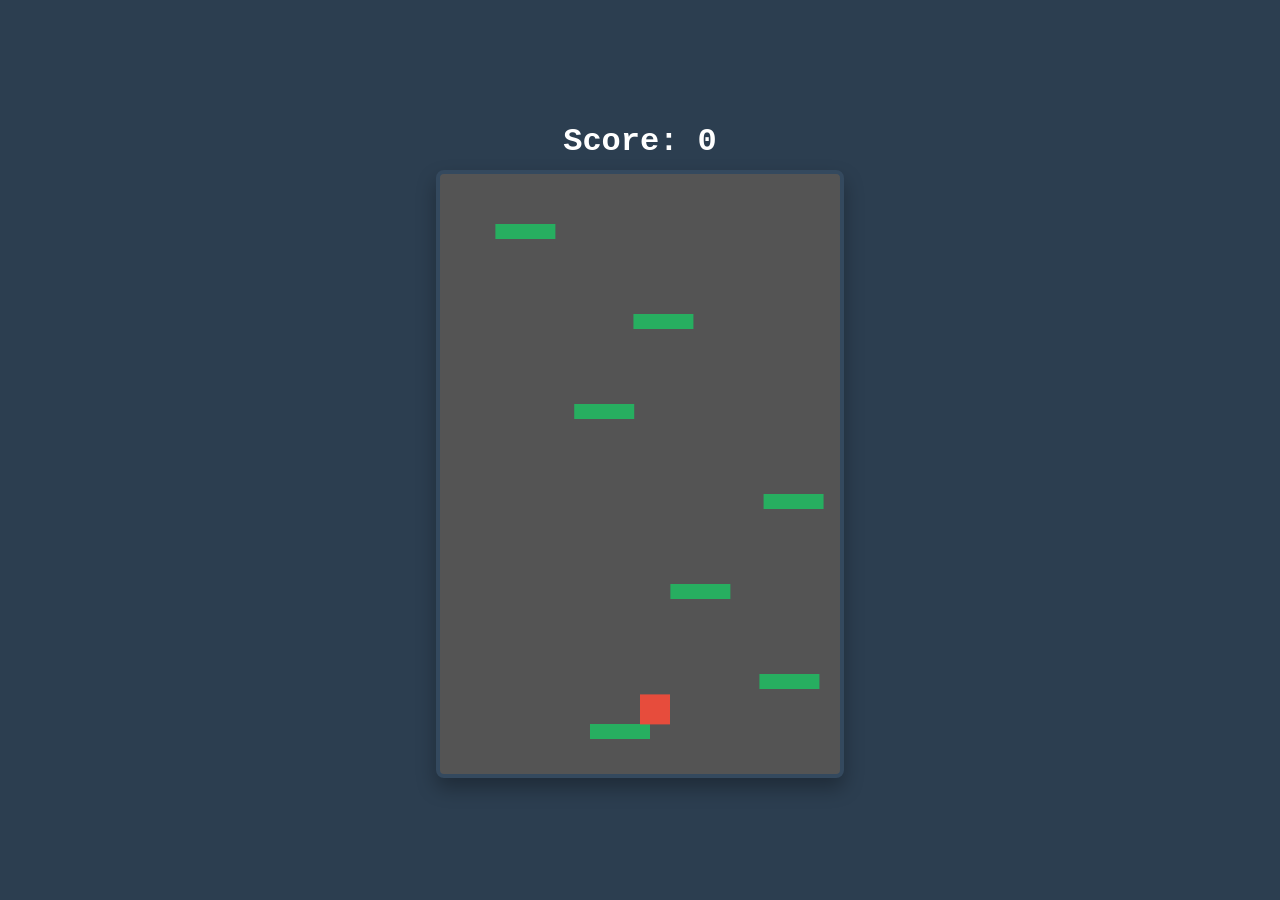
==== Assets/Game App/index.html @ 0aff8b7a "Add files via upload" ====
<!DOCTYPE html>
<html lang="en">
<head>
    <meta charset="UTF-8">
    <meta name="viewport" content="width=device-width, initial-scale=1.0">
    <title>Infinite Climber</title>
    <link rel="stylesheet" href="style.css">
</head>
<body>
    <div class="game-container">
        <h1>Score: <span id="scoreDisplay">0</span></h1>
        <canvas id="gameCanvas" width="400" height="600"></canvas>
    </div>
    <script src="game.js"></script>
</body>
</html>
---- Assets/Game App/style.css ----
* {
    box-sizing: border-box;
    margin: 0;
    padding: 0;
}

body {
    background-color: #2c3e50;
    color: white;
    font-family: 'Courier New', Courier, monospace;
    display: flex;
    justify-content: center;
    align-items: center;
    height: 100vh;
}

.game-container {
    text-align: center;
}

h1 {
    margin-bottom: 10px;
}

canvas {
    background-color: #545454;
    border: 4px solid #34495e;
    border-radius: 8px;
    box-shadow: 0 10px 20px rgba(0,0,0,0.3);
    display: block;
}
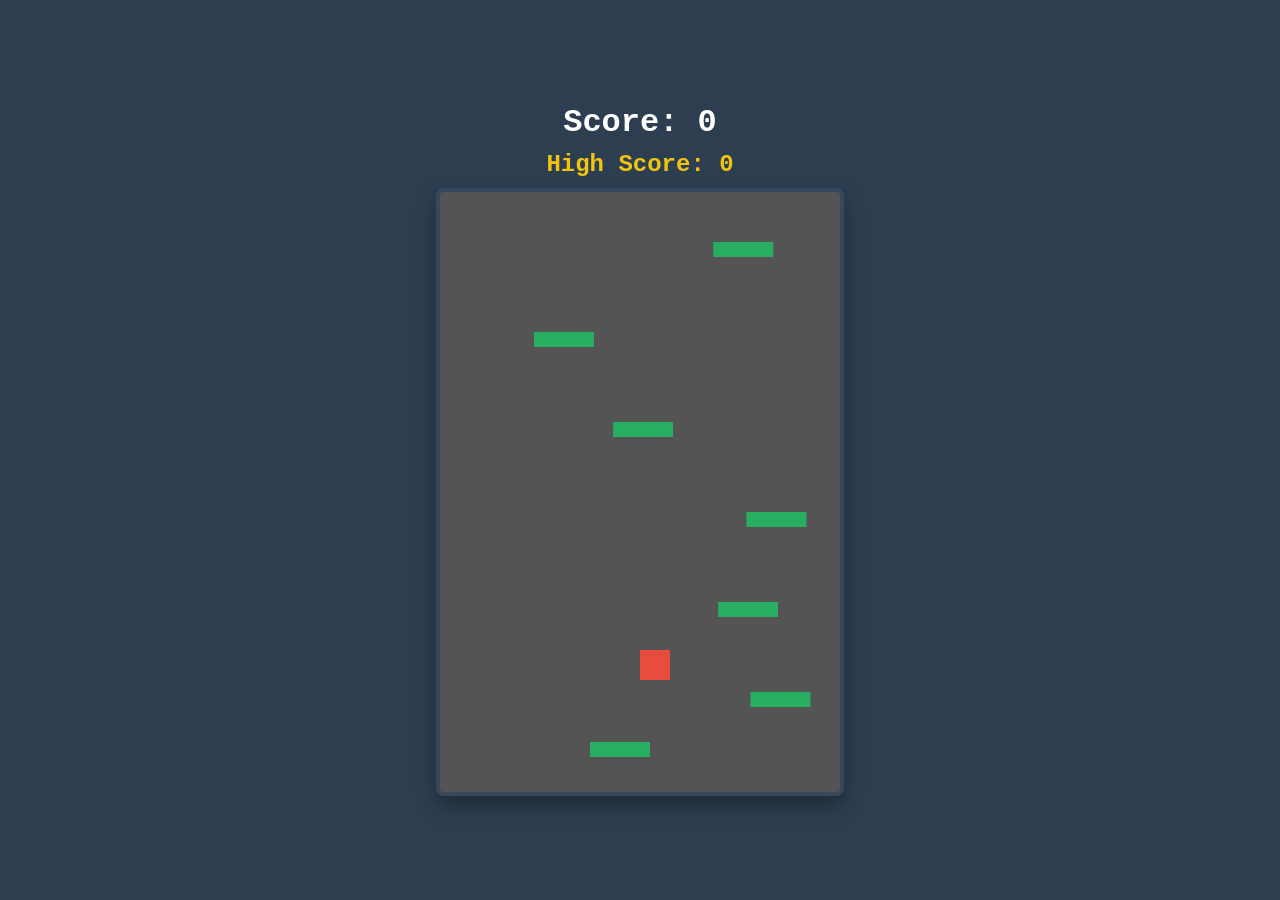
==== commit ba06dd06: "Add files via upload" ====
--- a/Assets/Game App/index.html
+++ b/Assets/Game App/index.html
@@ -9,6 +9,8 @@
 <body>
     <div class="game-container">
         <h1>Score: <span id="scoreDisplay">0</span></h1>
+        <h2 style="margin-bottom: 10px; color: #f1c40f;">High Score: <span id="highScoreDisplay">0</span></h2>
+        
         <canvas id="gameCanvas" width="400" height="600"></canvas>
     </div>
     <script src="game.js"></script>
